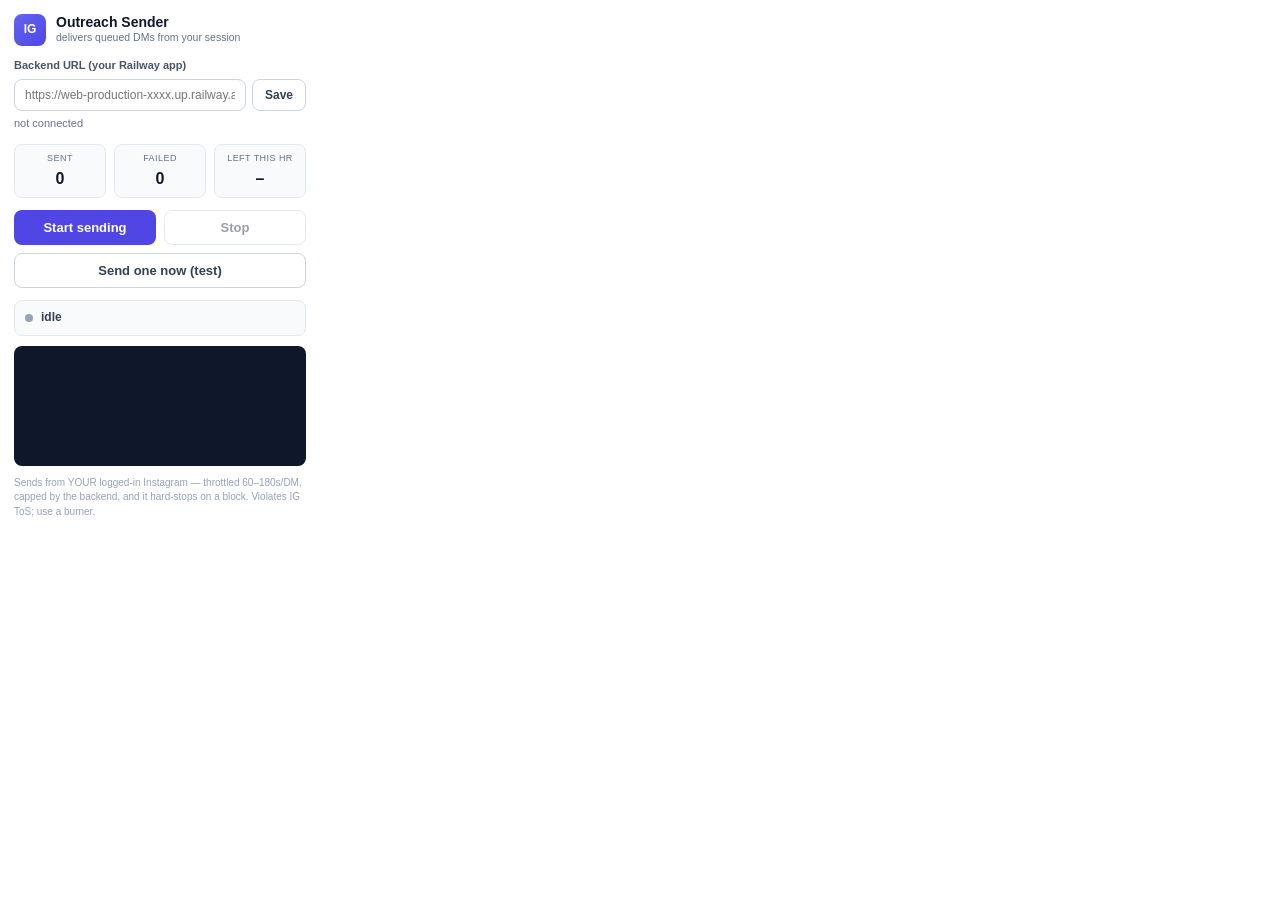
==== extension/popup.html @ afdbbf3b "Package a loadable Chrome extension (the DM sender) A proper MV3 extension you Load-unpacked and con" ====
<!doctype html>
<html lang="en">
<head>
<meta charset="utf-8" />
<link rel="stylesheet" href="popup.css" />
</head>
<body>
<div class="wrap">
  <header>
    <span class="logo">IG</span>
    <div>
      <div class="title">Outreach Sender</div>
      <div class="sub">delivers queued DMs from your session</div>
    </div>
  </header>

  <div class="alert" id="loginWarn" hidden>⚠ Not logged into instagram.com in this browser.</div>

  <label>Backend URL (your Railway app)</label>
  <div class="row">
    <input id="backend" placeholder="https://web-production-xxxx.up.railway.app" autocomplete="off" spellcheck="false" />
    <button id="save" class="btn ghost sm">Save</button>
  </div>
  <div class="conn" id="conn">not connected</div>

  <div class="stats">
    <div class="stat"><span class="k">Sent</span><span class="v" id="sent">0</span></div>
    <div class="stat"><span class="k">Failed</span><span class="v" id="failed">0</span></div>
    <div class="stat"><span class="k">Left this hr</span><span class="v" id="remaining">–</span></div>
  </div>

  <div class="actions">
    <button id="start" class="btn primary">Start sending</button>
    <button id="stop" class="btn ghost" disabled>Stop</button>
  </div>
  <button id="sendNow" class="btn ghost wide">Send one now (test)</button>

  <div class="statusbar" id="statusbar" data-state="idle">
    <span class="dot"></span><span id="statusText">idle</span>
  </div>

  <div class="logs" id="logs"></div>

  <p class="fine">
    Sends from YOUR logged-in Instagram — throttled 60–180s/DM, capped by the
    backend, and it hard-stops on a block. Violates IG ToS; use a burner.
  </p>
</div>
<script src="popup.js"></script>
</body>
</html>
---- extension/popup.css ----
:root{--bg:#fff;--fg:#0f172a;--muted:#64748b;--line:#e2e8f0;--line2:#cbd5e1;
      --accent:#4f46e5;--accent-d:#4338ca;--ok:#059669;--r:8px}
*{box-sizing:border-box}
body{margin:0}
.wrap{width:320px;padding:14px;font:13px/1.45 -apple-system,BlinkMacSystemFont,"Segoe UI",Roboto,sans-serif;color:var(--fg);background:var(--bg)}
header{display:flex;align-items:center;gap:10px;margin-bottom:12px}
.logo{width:32px;height:32px;border-radius:8px;display:grid;place-items:center;background:linear-gradient(135deg,#6366f1,#4f46e5);color:#fff;font-weight:800;font-size:12px}
.title{font-size:14px;font-weight:700;line-height:1.1}
.sub{font-size:10.5px;color:var(--muted)}
label{display:block;font-size:11px;font-weight:600;color:#475569;margin:10px 0 5px}
input{width:100%;padding:8px 10px;font-size:12px;border:1px solid var(--line2);border-radius:var(--r);color:var(--fg)}
input:focus{outline:none;border-color:var(--accent);box-shadow:0 0 0 3px rgba(79,70,229,.15)}
.row{display:flex;gap:6px}
.row input{flex:1}
.conn{font-size:11px;color:var(--muted);margin-top:5px}
.conn.ok{color:var(--ok);font-weight:600}
.conn.bad{color:#b91c1c;font-weight:600}
.alert{background:#fef2f2;border:1px solid #fecaca;color:#b91c1c;padding:7px 9px;border-radius:var(--r);font-size:11px;margin-bottom:8px}
.stats{display:grid;grid-template-columns:repeat(3,1fr);gap:8px;margin:12px 0}
.stat{background:#f8fafc;border:1px solid var(--line);border-radius:var(--r);padding:7px 8px;text-align:center}
.stat .k{display:block;font-size:9px;text-transform:uppercase;letter-spacing:.05em;color:var(--muted)}
.stat .v{display:block;font-size:16px;font-weight:700;margin-top:2px}
.actions{display:flex;gap:8px}
.btn{flex:1;padding:9px 12px;font-size:13px;font-weight:600;border:1px solid transparent;border-radius:var(--r);cursor:pointer}
.btn:disabled{opacity:.5;cursor:not-allowed}
.btn.sm{flex:none;padding:8px 12px;font-size:12px}
.btn.wide{width:100%;margin-top:8px}
.primary{background:var(--accent);color:#fff}
.primary:hover:not(:disabled){background:var(--accent-d)}
.ghost{background:#fff;color:#334155;border-color:var(--line2)}
.ghost:hover:not(:disabled){background:#f8fafc}
.statusbar{display:flex;align-items:center;gap:8px;margin-top:12px;padding:8px 10px;background:#f8fafc;border:1px solid var(--line);border-radius:var(--r);font-size:12px;font-weight:600;color:#334155}
.statusbar .dot{width:8px;height:8px;border-radius:50%;background:#94a3b8;flex:none}
.statusbar[data-state=run] .dot{background:var(--accent);animation:pulse 1.2s infinite}
.statusbar[data-state=stop] .dot{background:#dc2626}
@keyframes pulse{0%,100%{opacity:1}50%{opacity:.35}}
.logs{margin-top:10px;height:120px;overflow:auto;background:#0f172a;color:#93c5fd;border-radius:var(--r);padding:8px;font:11px/1.5 ui-monospace,Menlo,monospace;white-space:pre-wrap}
.fine{color:#94a3b8;font-size:10px;line-height:1.45;margin:10px 0 0}
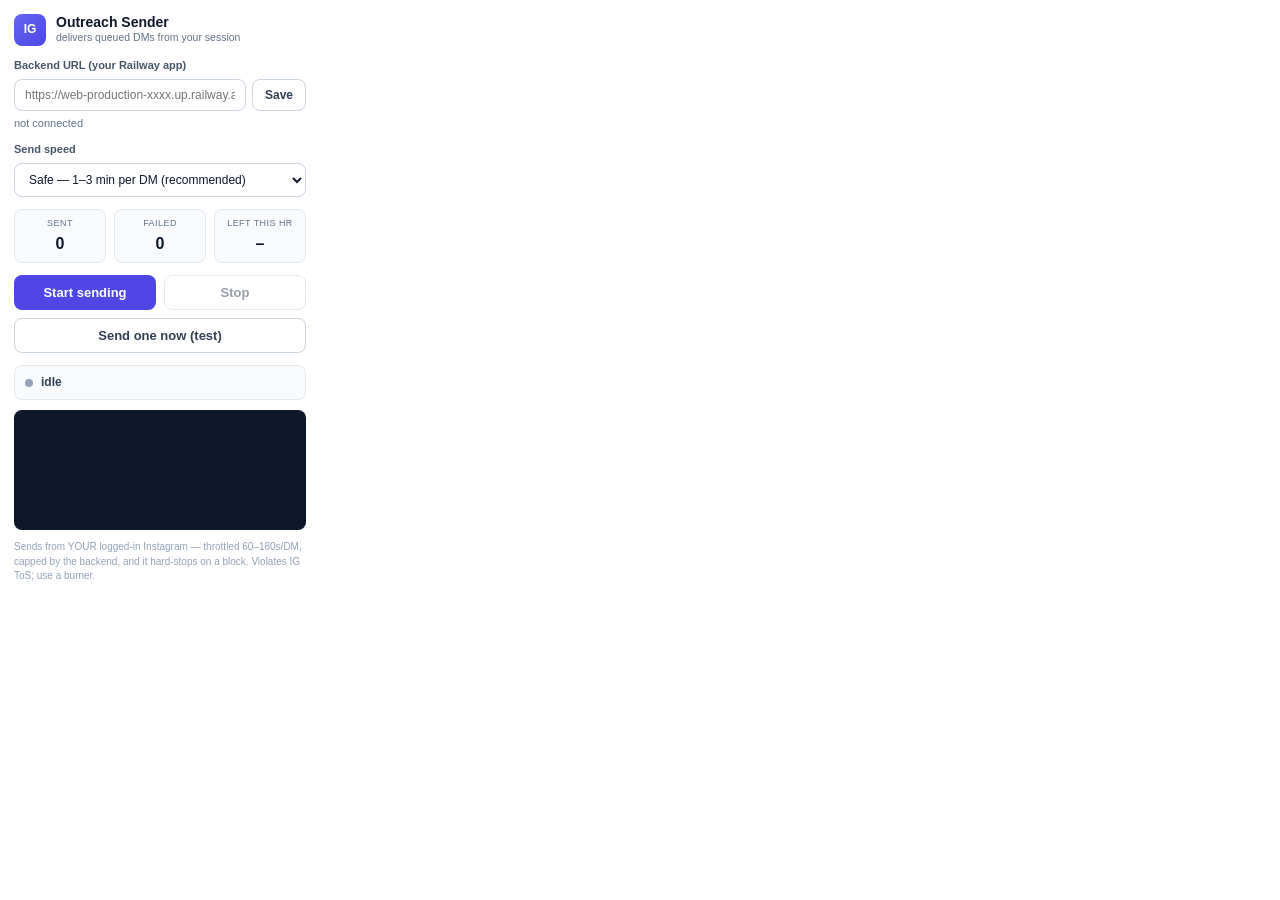
==== commit de27a7bd: "Fix 'nothing sends': queue-for-extension button + send-speed control Root cause of DMs not sending: " ====
--- a/extension/popup.html
+++ b/extension/popup.html
@@ -22,6 +22,13 @@
     <button id="save" class="btn ghost sm">Save</button>
   </div>
   <div class="conn" id="conn">not connected</div>
+
+  <label style="margin-top:10px">Send speed</label>
+  <select id="speed">
+    <option value="safe">Safe — 1–3 min per DM (recommended)</option>
+    <option value="fast">Fast — 15–45s per DM</option>
+    <option value="test">Test — 4–9s per DM (burst; testing only)</option>
+  </select>
 
   <div class="stats">
     <div class="stat"><span class="k">Sent</span><span class="v" id="sent">0</span></div>
--- a/extension/popup.css
+++ b/extension/popup.css
@@ -8,8 +8,8 @@
 .title{font-size:14px;font-weight:700;line-height:1.1}
 .sub{font-size:10.5px;color:var(--muted)}
 label{display:block;font-size:11px;font-weight:600;color:#475569;margin:10px 0 5px}
-input{width:100%;padding:8px 10px;font-size:12px;border:1px solid var(--line2);border-radius:var(--r);color:var(--fg)}
-input:focus{outline:none;border-color:var(--accent);box-shadow:0 0 0 3px rgba(79,70,229,.15)}
+input,select{width:100%;padding:8px 10px;font-size:12px;border:1px solid var(--line2);border-radius:var(--r);color:var(--fg);background:#fff}
+input:focus,select:focus{outline:none;border-color:var(--accent);box-shadow:0 0 0 3px rgba(79,70,229,.15)}
 .row{display:flex;gap:6px}
 .row input{flex:1}
 .conn{font-size:11px;color:var(--muted);margin-top:5px}
